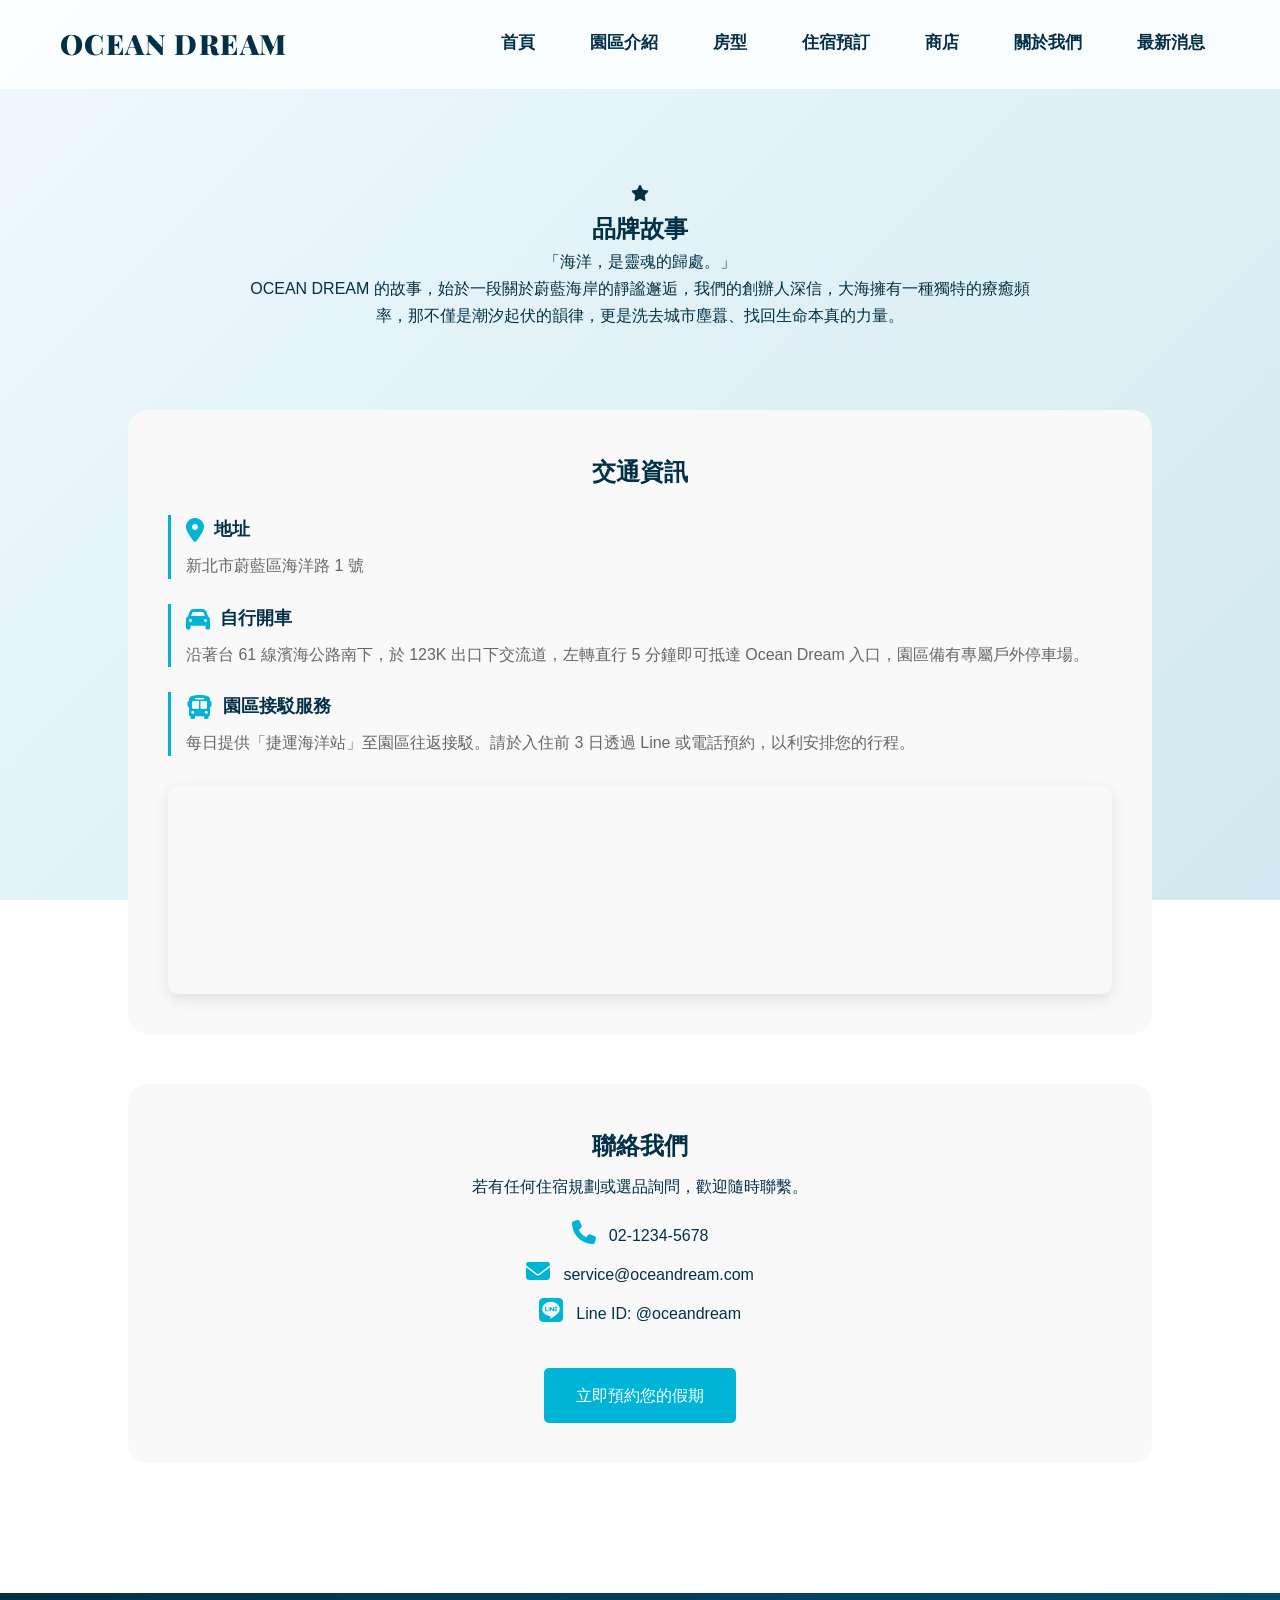
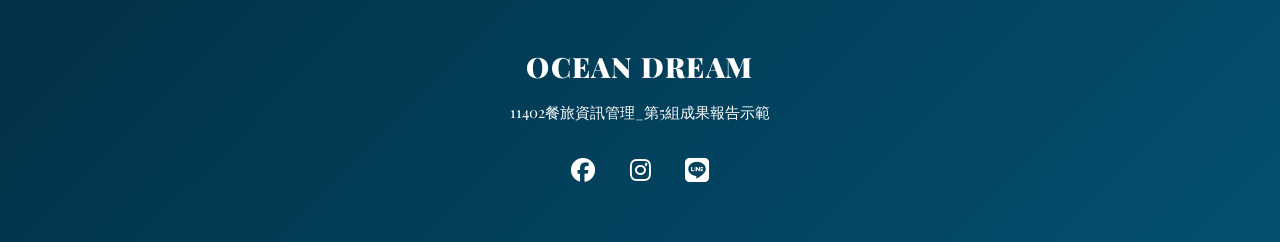
==== OCEAN DREAM/about.html @ 83efff12 "Add files via upload 11402餐旅資訊管理_第5組成果報告示範" ====
<!doctype html>
<html lang="zh-Hant-TW">
<head>
    <meta charset="utf-8">
    <link href="style.css" rel="stylesheet" type="text/css">
	<link rel="stylesheet" href="https://cdnjs.cloudflare.com/ajax/libs/font-awesome/6.5.1/css/all.min.css">
	<link rel="preconnect" href="https://fonts.googleapis.com">
<link rel="preconnect" href="https://fonts.gstatic.com" crossorigin>
<link href="https://fonts.googleapis.com/css2?family=Playfair+Display:wght@400;700;1000&display=swap" rel="stylesheet">
	
</head>

    <nav class="navbar">
        <div class="logo">Ocean Dream</div>
        
        <ul class="nav-links">
            <li><a href="index.html">首頁</a></li>
            <li><a href="introduction.html">園區介紹</a></li>
            <li><a href="room.html">房型</a></li>
            <li><a href="order.html">住宿預訂</a></li>
            <li><a href="shop.html">商店</a></li>
            <li><a href="about.html">關於我們</a></li>
            <li><a href="news.html">最新消息</a></li>
        </ul>
    </nav>
	<body class="page-about">

    <section class="about-content">
        <!-- 品牌簡介 -->
        <div class="info-block">
			<i class="fa-solid fa-star"></i>
            <h2>品牌故事</h2>
            <p>「海洋，是靈魂的歸處。」<br>
OCEAN DREAM 的故事，始於一段關於蔚藍海岸的靜謐邂逅，我們的創辦人深信，大海擁有一種獨特的療癒頻率，那不僅是潮汐起伏的韻律，更是洗去城市塵囂、找回生命本真的力量。</p>
        </div>

        <!-- 交通與聯絡 -->
        <!-- 交通區塊內 -->
<div class="contact-card">
    <h3>交通資訊</h3>
       
    <!-- 開車指引 -->
	<div class="transport-option">
        <h4><i class="fa-solid fa-location-dot"></i> 地址</h4>
        <p>新北市蔚藍區海洋路 1 號</p>
    </div>
    <div class="transport-option">
        <h4><i class="fa-solid fa-car"></i> 自行開車</h4>
        <p>沿著台 61 線濱海公路南下，於 123K 出口下交流道，左轉直行 5 分鐘即可抵達 Ocean Dream 入口，園區備有專屬戶外停車場。</p>
    </div>

    <!-- 接駁車指引 -->
    <div class="transport-option">
        <h4><i class="fa-solid fa-bus"></i> 園區接駁服務</h4>
        <p>每日提供「捷運海洋站」至園區往返接駁。請於入住前 3 日透過 Line 或電話預約，以利安排您的行程。</p>
    </div>

    <!-- 地圖區塊 -->
    <div class="map-container">
        <!-- 嵌入 Google Map 的 iframe 放置於此 -->
        <iframe src="https://www.google.com/maps/embed?..." width="100%" height="200" style="border:0; border-radius:10px;" allowfullscreen="" loading="lazy"></iframe>
    </div>
</div>

            <!-- 聯絡我們 -->
            <div class="contact-card1">
                                <h3>聯絡我們</h3>
                <p>若有任何住宿規劃或選品詢問，歡迎隨時聯繫。</p>
                <ul class="contact-list">
                    <li><i class="fa-solid fa-phone"></i> &nbsp; 02-1234-5678</li>
                    <li><i class="fa-solid fa-envelope"></i> &nbsp; service@oceandream.com</li>
                    <li><i class="fa-brands fa-line"></i> &nbsp; Line ID: @oceandream</li>
                </ul>
                <a href="order.html" class="contact-btn">立即預約您的假期</a>
            </div>
    </section>


</body>
	<footer>
		<div class="footer-logo">Ocean Dream</div>
    	<p>11402餐旅資訊管理_第5組成果報告示範</p>

    	<div class="social-icons">
        	<a href="#"><i class="fab fa-facebook"></i></a>
        	<a href="#"><i class="fab fa-instagram"></i></a>
        	<a href="#"><i class="fab fa-line"></i></a>
        	
    	</div>
	</footer>
</html>
---- OCEAN DREAM/style.css ----
/* ===== Reset ===== */
:root {
    --primary: #00b4d8;
    --secondary: #023047;
    --white: #ffffff;
    --page-bg: #f4f9fc;
    --card-shadow: 0 10px 30px rgba(2, 48, 71, 0.08);
    --light-bg: #eaf3f8;
}

* {
    padding: 0;
    margin: 0; /* 修正：統一改為 margin: 0 */
    box-sizing: border-box;
}
/* 定義淡入動畫 */
@keyframes fadeIn {
    from { opacity: 0; transform: translateY(10px); }
    to { opacity: 1; transform: translateY(0); }
}

/* 應用動畫到頁面內容 */
body {
    animation: fadeIn 0.8s ease-out forwards;
}
body {
    font-family: 'Segoe UI', Tahoma, sans-serif;
    background: linear-gradient(135deg, #eef9fd, #d1e9f0);
    background-attachment: fixed;
    color: var(--secondary);
    line-height: 1.7;
    overflow-x: hidden;
    animation: fadeIn 0.8s ease-out forwards;
}
/* 修改這段即可：讓標題專用優雅字體 */
h1, h2, h3, .logo, .footer-logo { font-family: 'Playfair Display', serif; }


/* ===== Navbar ===== */
.navbar {
    position: fixed;
    top: 0;
    width: 100%;
    display: flex;
    justify-content: space-between;
    align-items: center;
    padding: 20px 60px;
    background: rgba(255, 255, 255, 0.8);
    backdrop-filter: blur(12px);
    border-bottom: 1px solid rgba(255, 255, 255, 0.3);
    z-index: 1000;
}

.logo {
    /* Logo 仍保留 Playfair Display 展現高級渡假村氛圍 */
    font-family: 'Playfair Display', serif;
    font-size: 28px;
    font-weight: 1000;
    color: #023047;
    letter-spacing: 0.05em;
    text-transform: uppercase;
}

.navbar ul {
    display: flex;
    list-style: none;
}

.navbar li {
    margin-left: 25px;
}

/* 導覽列極簡線條風格 */
.navbar a {
    text-decoration: none;
    color: #023047;
    font-family: 'Segoe UI', sans-serif;
    font-weight: 750;
    font-size: 17px;
    padding: 15px;
    transition: 0.3s;
    position: relative;
    background: transparent !important;
}

.navbar a:hover {
    color: #0077b6;
}

.navbar a::after {
    content: '';
    position: absolute;
    bottom: 5px;
    left: 50%;
    width: 0;
    height: 1.5px;
    background: #0077b6;
    transition: 0.3s ease-out;
    transform: translateX(-50%);
}

.navbar a:hover::after {
    width: 50%;
}

/* ===== Hero (首頁版) ===== */
/* 全站與頁面背景 */
.page-index {
	font-family: 'Playfair Display', serif;
    background-color: var(--page-bg);
}

/* ===== Hero (首頁版) ===== */
.page-index .hero {
    height: 100vh;
    background: linear-gradient(rgba(2, 48, 71, 0.6), rgba(2, 48, 71, 0.6)),url('images/index1.jpg');
    background-size: cover;
    background-position: center;
    display: flex;
    justify-content: center;
    align-items: center;
    text-align: center;
    color: #FFFFFF;
}
.page-index .hero-content h1 { font-size: 4rem; margin-bottom: 20px; font-weight: 800; }
.page-index .hero-content p { font-size: 1.5rem; margin-bottom: 30px; }
.page-index .cta-btn {
    background-color: #00b4d8;
    color: var(--white);
    padding: 15px 40px;
    border-radius: 50px;
    text-decoration: none;
    font-weight: bold;
    transition: .3s;
    display: inline-block;
}
.page-index .cta-btn:hover { transform: scale(1.05); box-shadow: 0 5px 15px rgba(0, 180, 216, 0.4); }

/* ===== Section Titles ===== */
.page-index section { padding: 80px 5%; }
.page-index .section-title { 
    text-align: center; font-size: 2.2rem; margin-bottom: 50px; 
    color: var(--secondary); font-weight: 800; 
}

/* ===== Featured Tours (卡片區) ===== */
.page-index .card-container { display: flex; justify-content: center; gap: 30px; flex-wrap: wrap; }
.page-index .tour-card { 
    width: 280px; background: var(--white); border-radius: 20px; overflow: hidden; 
    box-shadow: var(--card-shadow); transition: .3s; text-align: center; padding-bottom: 20px; 
}
.page-index .tour-card:hover { transform: translateY(-10px); }
.page-index .tour-card img { width: 100%; height: 200px; object-fit: cover; margin-bottom: 15px; }
/* 已修正：將 .page-home 改回 .page-index */
.page-index .tour-card h3 { margin: 10px 0; font-size: 1.5rem; color: var(--secondary); }
.page-index .tour-card hr { width: 50px; margin: 10px auto; border: 2px solid var(--primary); }

/* ===== Advantages (優勢區背景加深) ===== */
.page-index .advantages { background: #eaf3f8; } /* 這裡比全站背景稍微深一點點，創造層次 */
.page-index .advantages-container { display: grid; grid-template-columns: repeat(auto-fit, minmax(250px, 1fr)); gap: 30px; }
.page-index .advantage-card { background: var(--white); padding: 40px; border-radius: 20px; text-align: center; box-shadow: 0 5px 15px rgba(0,0,0,0.05); }
.page-index .advantage-card i { font-size: 3rem; color: var(--primary); margin-bottom: 20px; }

/* ===== Category Cards (園區展示) ===== */
.page-index .category-cards { display: flex; justify-content: center; gap: 20px; flex-wrap: wrap; }
.page-index .category-card { width: 250px; height: 350px; border-radius: 20px; overflow: hidden; position: relative; cursor: pointer; }
.page-index .category-card img { width: 100%; height: 100%; object-fit: cover; transition: .5s; }
.page-index .category-card:hover img { transform: scale(1.1); }
.page-index .category-card h3 { position: absolute; bottom: 20px; width: 100%; text-align: center; color: white; font-size: 1.5rem; text-shadow: 0 2px 5px rgba(0,0,0,0.5); }



/* ===== 園區介紹區塊 ===== */
.page-intro section { padding: 50px 5%; }
.page-intro .section-title { text-align: center; font-size: 2.2rem; margin-bottom: 50px; color: var(--secondary); font-weight: 800; }

.page-intro .card-container { display: flex; justify-content: center; gap: 30px; flex-wrap: wrap; }
.page-intro .tour-card { background: var(--white); border-radius: 20px; overflow: hidden; box-shadow: 0 10px 30px rgba(0,0,0,0.1); transition: .3s; margin-top: 140px;}
.page-intro .card-content { display: flex; align-items: center; gap: 40px; padding: 30px; }
.page-intro .card-content img { width: 40%; height: auto; border-radius: 15px; }
.page-intro .card-text { flex: 1; }
.page-intro .card-text h3 { margin-bottom: 15px; font-size: 28px; color: var(--secondary); }
.page-intro .card-text p { margin-bottom: 10px; font-size: 16px; color: #444; }

.page-intro .theme-park-section { padding: 50px 5%; max-width: 1100px; margin: 0 auto; }

.page-intro .park-item {
    display: flex;
    align-items: center;
    gap: 60px;
    margin-bottom: 100px;
}

.page-intro .park-item.reverse { flex-direction: row-reverse; }

/* 1. 確保外層容器限制圖片溢出，並保持圓角 */
.page-intro .park-img { 
    flex: 1; 
    overflow: hidden;         /* 關鍵：讓放大後的圖片不會超出圓角範圍 */
    border-radius: 30px;      /* 確保圓角設定在此 */
}

/* 2. 圖片樣式設定 */
.page-intro .park-img img { 
    width: 100%; 
    height: 350px; 
    object-fit: cover; 
    display: block;           /* 移除圖片底部預留的微小間隙 */
    
    /* 加入過渡效果，設定放大倍率的動畫過程 */
    transition: transform 0.6s cubic-bezier(0.25, 0.46, 0.45, 0.94); 
    
    /* 陰影建議移至此處或保持在 img 上 */
    box-shadow: 0 15px 35px rgba(0,0,0,0.1);
}

/* 3. 滑鼠懸停時的放大效果 */
.page-intro .park-item:hover .park-img img { 
    transform: scale(1.08);   /* 放大 8%，這種比例看起來最高級且自然 */
}
.page-intro .park-desc { flex: 1; padding: 20px; }
.page-intro .park-desc h3 { font-size: 2.2rem; color: var(--secondary); margin-bottom: 20px; }
.page-intro .park-desc p { color: #666; line-height: 1.8; margin-bottom: 20px; }

/* 推薦設施區塊 */
.page-intro .highlight-ride {
    background: #f8fcfd;
    padding: 20px;
    border-left: 4px solid var(--primary);
    border-radius: 5px;
}
.page-intro .highlight-ride strong { color: var(--secondary); display: block; margin-bottom: 5px; }

/* ===== 夜間活動區塊 (Show Hero) ===== */
.page-intro .show-hero {
    position: relative;
    height: 50vh; /* 比主 Hero 更短一點，更有強調感 */
    background: url('https://images.unsplash.com/photo-1533174072545-7a4b6ad7a6c3?w=1600') center/cover no-repeat fixed;
    display: flex;
    justify-content: center;
    align-items: center;
    text-align: center;
    color: white;
}

.page-intro .show-hero .hero-overlay {
    background: rgba(1, 15, 30, 0.7); /* 更深的深藍色遮罩，呼應夜晚 */
}

.page-intro .show-hero .hero-content {
    z-index: 1;
}

.page-intro .show-hero h2 {
    font-size: 3.5rem;
    font-family: 'Playfair Display', serif;
    margin-bottom: 10px;
    letter-spacing: 2px;
}

.page-intro .show-hero p {
    font-size: 1.2rem;
    letter-spacing: 5px;
    text-transform: uppercase;
    color: var(--accent); /* 使用亮色點綴 */
}

/* 增加一個裝飾性標籤 */
.page-intro .show-badge {
    display: inline-block;
    margin-top: 20px;
    padding: 5px 15px;
    border: 1px solid var(--white);
    font-size: 0.8rem;
    letter-spacing: 2px;
}
/* ===== 園區服務 ===== */
.page-intro .service-list { display: grid; grid-template-columns: repeat(auto-fit, minmax(250px, 1fr)); gap: 20px; max-width: 1200px; margin: 0 auto; }
.page-intro .service-item { background: white; padding: 30px; border-radius: 15px; border-left: 5px solid var(--primary); box-shadow: 0 5px 15px rgba(0,0,0,0.05); }
/* ===== 園區服務圖標樣式 ===== */
.page-intro .service-item i {
    font-size: 2.5rem;          /* 圖標大小 */
    color: var(--primary);      /* 使用你的品牌色 */
    margin-bottom: 15px;        /* 與標題間距 */
    display: block;             /* 讓圖標獨佔一行 */
    transition: transform 0.3s; /* 輕微動效 */
}
.page-intro .service-item:hover i {
    transform: scale(1.1);      /* 滑鼠移入時圖標輕微放大 */
}


/* ===== 房間頁面專屬 (page-room) ===== */

/* 1. 橫向滾動容器 */
.page-room .room-scroll-section { 
    padding: 80px 0; 
}

.page-room .scroll-container {
    display: flex;
    overflow-x: auto;
    gap: 30px;
    padding: 20px 5%;
    scrollbar-width: thin;
}

.page-room .scroll-container::-webkit-scrollbar { height: 8px; }
.page-room .scroll-container::-webkit-scrollbar-thumb { 
    background: var(--primary); 
    border-radius: 10px; 
}

/* 2. 滾動卡片樣式 */
.page-room .scroll-card {
    flex: 0 0 320px;
    background: white;
    padding: 20px;
    border-radius: 25px;
    box-shadow: var(--card-shadow);
    transition: 0.3s;
    text-align: center;
}

.page-room .scroll-card:hover { transform: translateY(-10px); }

.page-room .scroll-card img {
    width: 100%;
    height: 200px;
    object-fit: cover;
    border-radius: 20px;
    margin-bottom: 20px;
}

.page-room .scroll-card h3 { margin-bottom: 10px; color: var(--secondary); }
.page-room .scroll-card p { 
    font-size: 0.9rem; 
    color: #666; 
    margin-bottom: 15px; 
    height: 40px; 
}

.page-room .scroll-card .price { 
    font-weight: bold; 
    color: var(--primary); 
    margin-bottom: 15px; 
}

.page-room .scroll-card .cta-btn { 
    display: inline-block; 
    padding: 10px 25px; 
    border-radius: 50px; 
    background: var(--secondary); 
    color: white; 
    text-decoration: none; 
    transition: 0.3s;
}

.page-room .scroll-card .cta-btn:hover { background: var(--primary); }

/* 3. 標題樣式 */
.page-room .section-title{
    text-align: center;
    font-size: 2.2rem;
    margin-bottom: 30px;
    color: var(--secondary);
    font-weight: 800;
    margin-top: 80px;
}

/* ===== 尊榮設施區塊 (背景改為白色) ===== */
.page-room .room-amenities-list { 
    padding: 50px 5%; 
    max-width: 1100px; 
    margin: 40px auto; /* 增加與上下區塊的間距 */
    background-color: #ffffff; /* 設定背景為白色 */
    border-radius: 30px; /* 加入圓角，更有度假感 */
    box-shadow: 0 10px 40px rgba(0,0,0,0.03); /* 加入極輕微的陰影，讓白色浮起 */
}

.page-room .amenities-grid {
    display: grid;
    grid-template-columns: repeat(auto-fit, minmax(250px, 1fr));
    gap: 40px;
}

.page-room .amenity-item {
    padding: 30px;
    text-align: center;
    transition: 0.3s;
    border-radius: 20px;
}

/* 圖標樣式 */
.page-room .amenity-item i {
    font-size: 3rem;
    color: var(--primary);
    margin-bottom: 25px;
    display: block;
    transition: 0.3s;
}

.page-room .amenity-item:hover i {
    transform: scale(1.15);
    color: var(--secondary);
}

/* 文字樣式 */
.page-room .amenity-item h3 {
    font-size: 1.4rem;
    margin-bottom: 15px;
    color: var(--secondary);
}

.page-room .amenity-item p {
    color: #666;
    line-height: 1.6;
    font-size: 1rem;
}

/* ===== 住宿預訂頁面專屬樣式 (page-order) ===== */

.page-order .booking-section { 
    padding: 100px 5%; 
    min-height: 80vh;
}

.page-order .booking-container {
    max-width: 600px;
    margin-top: 20px;
    margin-right: auto;
    margin-left: auto;
    margin-bottom: 0;
    background: white;
    padding: 40px;
    border-radius: 20px;
    box-shadow: var(--card-shadow);
}

.page-order .section-title { 
    text-align: center; 
    font-size: 2rem; 
    margin-bottom: 30px; 
    color: var(--secondary); 
}
/* 容器層：確保內部元素置中 */
.page-order .form-header {
    text-align: center;
    margin-bottom: 30px;
}

/* 主標題：稍微放大並加粗 */
.page-order .section-title { 
    font-size: 2rem;
    margin-bottom: 10px; /* 控制與小字的距離 */
    color: var(--secondary);
    font-weight: 700;
}

/* 小字副標題：優雅、輕盈 */
.page-order .section-subtitle {
    color: var(--secondary);
    font-size: 1rem;
    font-weight: 300;
    opacity: 0.8;
    margin: 0;
    line-height: 1.5;
}
.page-order .form-group { margin-bottom: 20px; }

.page-order .form-group label { 
    display: block; 
    margin-bottom: 8px; 
    color: var(--secondary); 
    font-weight: bold; 
}

.page-order .form-group input, 
.page-order .form-group select { 
    width: 100%; 
    padding: 12px; 
    border: 1px solid #ddd; 
    border-radius: 10px; 
    font-size: 1rem; 
}

.page-order .date-inputs { display: flex; gap: 10px; }

.page-order .total-price { 
    font-size: 1.5rem; 
    color: var(--primary); 
    font-weight: 800; 
    margin: 25px 0; 
    text-align: center; 
    padding: 15px;
    background: #f8fcfd;
    border-radius: 10px;
}

.page-order .cta-btn { 
    width: 100%; 
    border: none; 
    cursor: pointer; 
    font-size: 1.1rem; 
    background-color: var(--primary);
    color: white;
    padding: 15px;
    border-radius: 50px;
    transition: 0.3s;
}

.page-order .cta-btn:hover { 
    background-color: var(--secondary); 
	transform: translateY(-3px);
    box-shadow: 0 5px 15px rgba(0,0,0,0.2); 
}


/* 商店頁面專屬佈局 */
.page-shop .shop-section { 
    padding: 80px 10%; 
    background: 0 10px 30px rgba(2, 48, 71, 0.08);
}
.page-shop .shop-header { text-align: center; margin-top: 60px; margin-bottom: 80px; }


/* 標題與內文 */
.page-shop .shop-header .section-title {
    font-size: 3rem;
    color: var(--secondary);
    margin-bottom: 25px;
    letter-spacing: 2px; /* 增加字距，顯得貴氣 */
    text-transform: uppercase;
}

.page-shop .shop-header .shop-intro {
    font-size: 1rem;
    line-height: 2;
    color: var(--secondary);
    margin-top: 0;
    margin-bottom: 0;
    font-weight: 300;
}

/* 裝飾線：增加細節質感 */
.page-shop .header-line {
    width: 60px;
    height: 2px;
    background: var(--primary);
    margin-top: 0;
    margin-right: auto;
    margin-left: auto;
    margin-bottom: 30px;
}
/* 分類區塊樣式 */
.page-shop .category-block { margin-bottom: 80px; }
.page-shop .category-title { 
    font-size: 1.6rem; color: var(--secondary); margin-bottom: 30px; 
    border-bottom: 2px solid var(--secondary); padding-bottom: 10px; display: inline-block;
}
.page-shop .category-title i { color: var(--primary)}

/* 網格系統 (3欄位) */
.page-shop .shop-grid { 
    display: grid; grid-template-columns: repeat(auto-fit, minmax(300px, 1fr)); gap: 40px; 
}

/* 商品卡片質感 */
.page-shop .product-card { 
    text-align: center; 
    background: #ffffff; /* 強制設定白色背景 */
    border: 1px solid #f0f0f0; /* 給一個淡淡的邊框，區隔白色背景 */
    padding: 20px; 
    border-radius: 15px; 
    transition: 0.4s; 
    box-shadow: 0 4px 6px rgba(0,0,0,0.03); /* 加入極淡的陰影，讓白色卡片有層次 */
}

.page-shop .product-card:hover { 
    transform: translateY(-10px); 
    box-shadow: 0 15px 30px rgba(0,0,0,0.1); /* 滑鼠滑過時加深陰影，產生「浮起來」的效果 */
}
.page-shop .product-card img { width: 100%; height: 280px; object-fit: cover; border-radius: 10px; margin-bottom: 20px; }
.page-shop .product-card .price { color: var(--primary); font-weight: bold; margin-bottom: 10px; }
.page-shop .product-card .description { font-size: 0.9rem; color: #666; height: 50px; margin-bottom: 20px; }

/* 按鈕風格 */
.page-shop .add-to-cart { 
    background: transparent; border: 1px solid var(--secondary); color: var(--secondary);
    padding: 10px 25px; border-radius: 5px; cursor: pointer; transition: 0.3s;
}
.page-shop .add-to-cart:hover { background: var(--secondary); color: #fff; }

/* 底部服務區 */
.page-shop .shop-support i { font-size: 2rem; color: var(--primary); margin-bottom: 15px; }
.page-shop .shop-support { text-align: center; margin-top: 50px; padding: 50px; border-top: 1px solid #eee; background-color: #FFFFFF; background-color: transparent}


/* 內容區塊 */
.page-about .about-content { padding: 80px 10%; background:  0 10px 30px rgba(2, 48, 71, 0.08)}
.page-about .info-block { text-align: center; max-width: 800px; margin: 0 auto 80px; margin-top: 100px;}
.page-about .info-block {
	font-size: 1rem;
	}
.page-about .contact-card {
    background: #f9f9f9;
    padding: 40px;
    border-radius: 20px;
    text-align: left;
    margin-bottom: 50px;
}

.page-about .contact-card1{
    background: #f9f9f9;
    padding: 40px;
    border-radius: 20px;
    text-align: center;
    margin-bottom: 50px;
}
.page-about .contact-card h3{
    font-size: 1.5rem;    /* 標題放大 */
    margin-bottom: 25px;
    color: var(--secondary);
    text-align: center;
} 
.page-about .contact-card1 h3 {
    font-size: 1.5rem;    /* 標題放大 */
    margin-bottom: 8px;
    color: var(--secondary);
}
.page-about .contact-card i {
    font-size: 1.5rem;
    color: var(--primary);
}

.page-about .contact-card1 i {
    font-size: 1.5rem;
    color: var(--primary);
}
/* 交通選項區塊 */
.page-about .transport-option {
    margin-bottom: 25px;
    padding-left: 15px;
    border-left: 3px solid var(--primary); /* 左側邊線作為視覺裝飾 */
}

.page-about .transport-option h4 {
	font-size: 1.1rem;
	margin: 0 0 8px 0;
    color: var(--secondary);
    display: flex;
    align-items: center;
    gap: 10px;
}

.page-about .transport-option p {
    font-size: 1rem;
    color: #666;
    line-height: 1.6;
}

/* 地圖容器微調 */
.page-about .map-container {
    margin-top: 30px;
    border-radius: 10px;
    overflow: hidden;
    box-shadow: 0 5px 15px rgba(0,0,0,0.1);
}

/* 地圖佔位符 */
.page-about .map-placeholder { 
    background: #eee; height: 200px; margin-top: 20px; display: flex; 
    align-items: center; justify-content: center; border-radius: 10px; 
}

/* 聯絡列表 */
.page-about .contact-list { list-style: none; padding: 0; margin: 20px 0; }
.page-about .contact-list li { margin-bottom: 10px; }

/* 按鈕 */
.page-about .contact-btn { 
    display: inline-block; 
    padding: 12px 30px; 
    background: var(--primary); 
    color: white; 
    border-radius: 5px; 
    text-decoration: none; 
    margin-top: 20px;
    
    /* 核心：定義過渡效果 */
    transition: all 0.4s ease; 
    border: 2px solid var(--primary); /* 預留邊框，避免 hover 時變形 */
}

/* 滑鼠懸停後的樣式 */
.page-about .contact-btn:hover {
    background: transparent; /* 背景變透明，露出邊框 */
    color: var(--primary);    /* 文字變成品牌色 */
    cursor: pointer;
    transform: translateY(-3px); /* 輕微上浮，增加立體感 */
    box-shadow: 0 10px 20px rgba(0,0,0,0.15); /* 增加陰影，強化浮起效果 */
}



/* --- 最新消息頁面專屬樣式 --- */

/* 頁面標題區 */

.page-news .news-container { padding: 50px 10%; max-width: 1300px; margin: 0 auto; }

/* 焦點新聞 (Feature) */
/* 外層容器 */
.page-news .news-features-wrapper {
    display: flex;
    flex-direction: column;
    gap: 80px; /* 每一則新聞間的距離 */
    padding: 50px 10%;
}

/* 基礎設定 */
.page-news .news-feature {
    display: flex;
    align-items: center;
    gap: 60px;
    padding: 30px; /* 給予一點內邊距，方便陰影顯示 */
    border-radius: 25px;
    transition: all 0.5s ease; /* 平滑過渡效果 */
    background: transparent;
}

.page-news .news-feature img {
    width: 50%;
    height: 350px;
    object-fit: cover;
    border-radius: 20px;
    transition: transform 0.6s ease; /* 圖片放大動畫 */
}
.page-news .news-feature:hover {
    background: #ffffff; /* 懸停時出現淺色底，凸顯該區塊 */
    box-shadow: 0 20px 40px rgba(0,0,0,0.08); /* 浮起感 */
}
.page-news .news-feature:hover img {
    transform: scale(1.03); /* 圖片微微放大 */
}
.page-news .read-more {
    display: inline-block;
    transition: 0.3s;
}
.page-news .news-feature:hover .read-more {
    padding-left: 10px; /* 懸停時文字向右輕微移動，引導點擊 */
    color: var(--secondary); /* 顏色變化 */
}

.page-news .feature-content { width: 50%; }

/* 核心技巧：偶數項 (第2則) 將左右順序顛倒 */
.page-news .news-feature:nth-child(even) {
    flex-direction: row-reverse;
}

/* 響應式：手機版自動恢復直向排列 */
@media (max-width: 768px) {
    .page-news .news-feature,
    .page-news .news-feature:nth-child(even) {
        flex-direction: column;
    }
    .page-news .news-feature img,
    .page-news .feature-content {
        width: 100%;
    }
}
.page-news .feature-content h3 { font-size: 2rem; color: var(--secondary); margin: 15px 0; }

/* 消息列表格線 */
.page-news .news-grid { display: grid; grid-template-columns: repeat(3, 1fr); gap: 30px; margin-top: 100px;}
.page-news .news-card { padding: 20px; border: 1px solid #eee; border-radius: 15px; background: #fff; transition: 0.3s; }
.page-news .news-card:hover { border-color: var(--primary); }

/* 標籤樣式 */
.page-news .tag { 
    display: inline-block; font-size: 0.8rem; background: #eef7f9; 
    color: var(--primary); padding: 5px 12px; border-radius: 20px; margin-bottom: 15px; 
}

.page-news .read-more { color: var(--primary); font-weight: bold; text-decoration: none; border-bottom: 2px solid var(--primary); }


/* ===== Footer ===== */
footer {
    background: linear-gradient(135deg, #023047, #03506f);
    color: white;
    text-align: center;
    padding: 50px 10px;
    font-family: 'Segoe UI', sans-serif;
}

footer h2 {
    font-family: 'Playfair Display', serif;
    font-size: 36px;
    margin-bottom: 15px;
}
.footer-logo {
    font-family: 'Playfair Display', serif;
    font-size: 28px;
    font-weight: 1000;
    color: #FFFFFF;
    letter-spacing: 0.05em;
    text-transform: uppercase;
    margin-bottom: 10px; /* 與下方文字的距離 */
}

footer p {
    font-family: 'Playfair Display', sans-serif;
	font-size: 15px;
    }
.social-icons { margin-top: 25px; }

.social-icons a {
    color: white;
    margin: 0 15px;
    font-size: 24px;
    transition: 0.3s;
}

.social-icons a:hover { color: #90e0ef; }

.copyright {
    margin-top: 35px;
    color: #bbb;
    font-size: 14px;
}

/* ===== RWD ===== */
@media(max-width: 992px) {
    .navbar { flex-direction: column; padding: 15px; }
    .navbar ul { margin-top: 15px; flex-wrap: wrap; justify-content: center; }
}

@media(max-width: 480px) {
    .navbar li { margin: 0 8px; }
    .navbar a { font-size: 14px; }
}
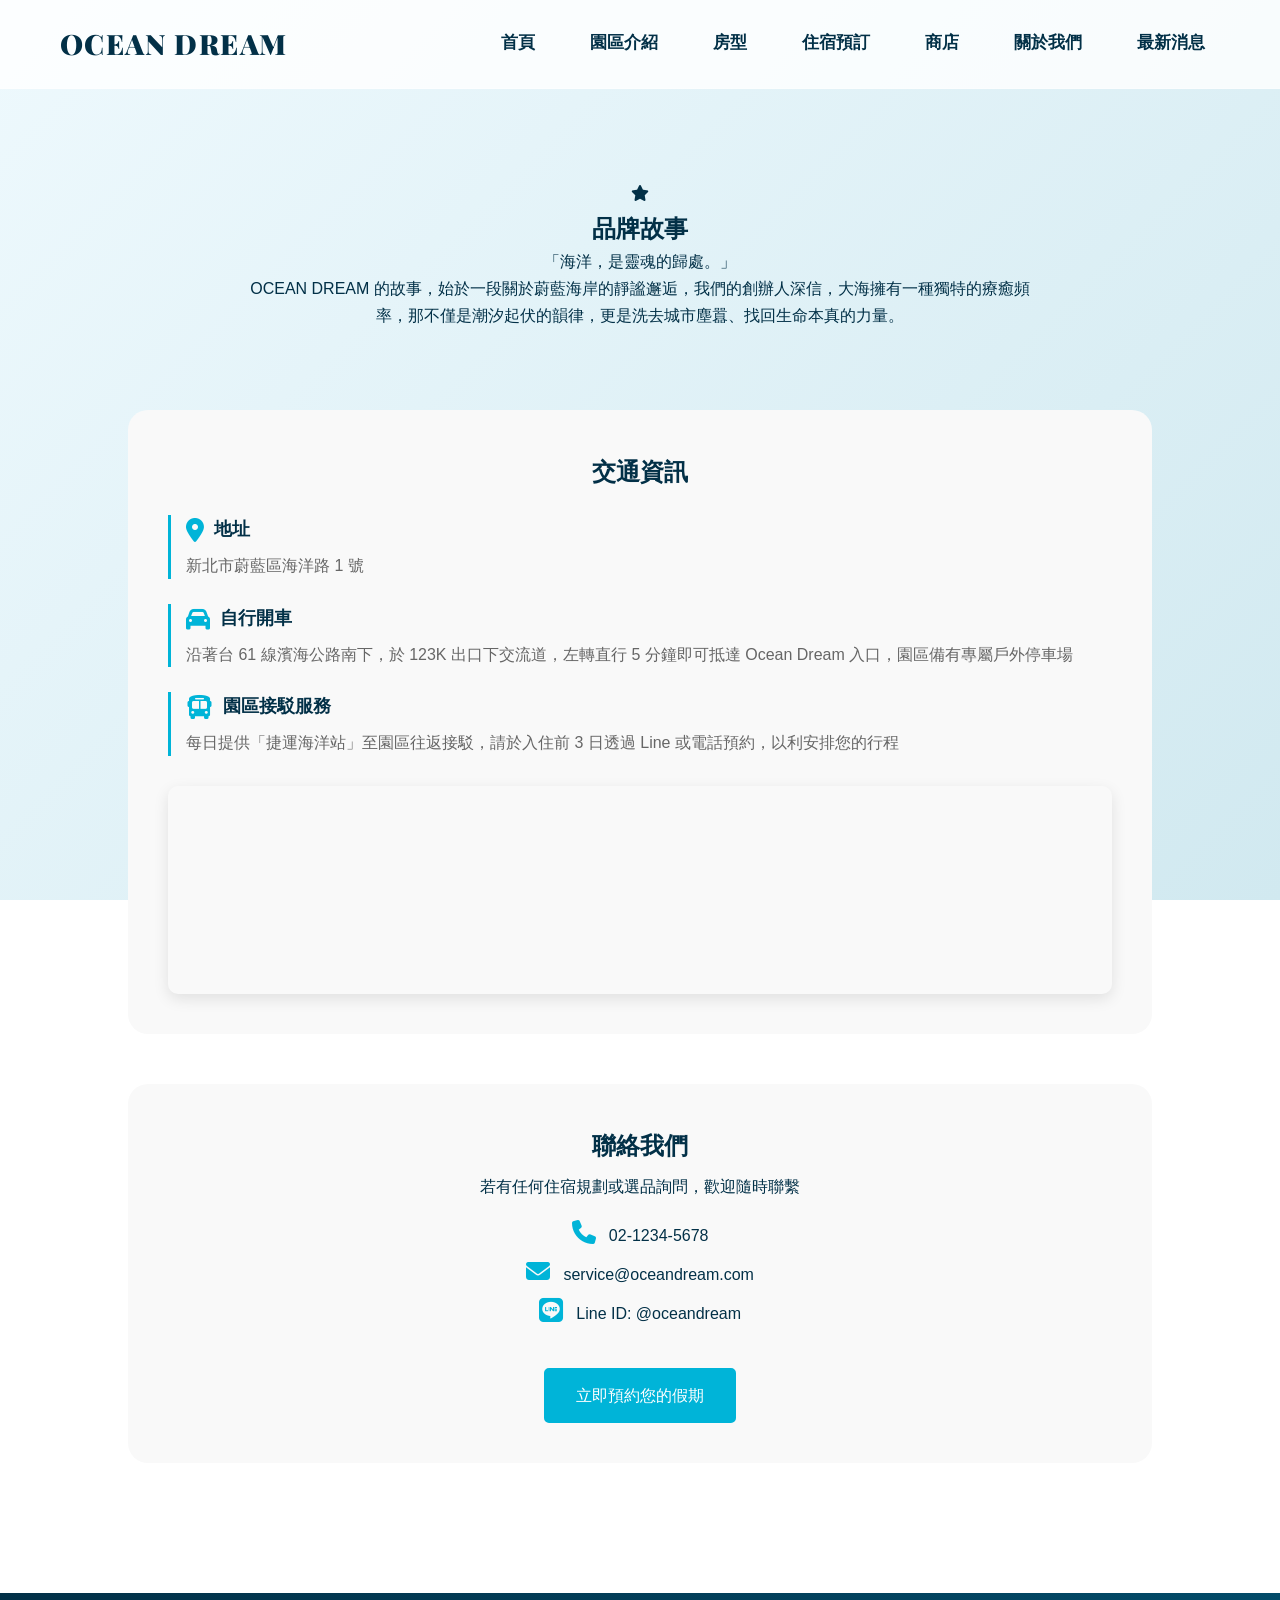
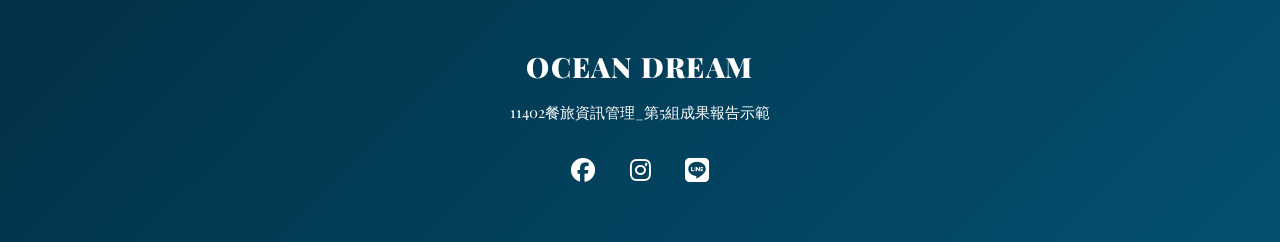
==== commit 3ddd0c72: "Update about.html" ====
--- a/OCEAN DREAM/about.html
+++ b/OCEAN DREAM/about.html
@@ -46,13 +46,13 @@
     </div>
     <div class="transport-option">
         <h4><i class="fa-solid fa-car"></i> 自行開車</h4>
-        <p>沿著台 61 線濱海公路南下，於 123K 出口下交流道，左轉直行 5 分鐘即可抵達 Ocean Dream 入口，園區備有專屬戶外停車場。</p>
+        <p>沿著台 61 線濱海公路南下，於 123K 出口下交流道，左轉直行 5 分鐘即可抵達 Ocean Dream 入口，園區備有專屬戶外停車場</p>
     </div>
 
     <!-- 接駁車指引 -->
     <div class="transport-option">
         <h4><i class="fa-solid fa-bus"></i> 園區接駁服務</h4>
-        <p>每日提供「捷運海洋站」至園區往返接駁。請於入住前 3 日透過 Line 或電話預約，以利安排您的行程。</p>
+        <p>每日提供「捷運海洋站」至園區往返接駁，請於入住前 3 日透過 Line 或電話預約，以利安排您的行程</p>
     </div>
 
     <!-- 地圖區塊 -->
@@ -65,7 +65,7 @@
             <!-- 聯絡我們 -->
             <div class="contact-card1">
                                 <h3>聯絡我們</h3>
-                <p>若有任何住宿規劃或選品詢問，歡迎隨時聯繫。</p>
+                <p>若有任何住宿規劃或選品詢問，歡迎隨時聯繫</p>
                 <ul class="contact-list">
                     <li><i class="fa-solid fa-phone"></i> &nbsp; 02-1234-5678</li>
                     <li><i class="fa-solid fa-envelope"></i> &nbsp; service@oceandream.com</li>
@@ -88,4 +88,4 @@
         	
     	</div>
 	</footer>
-</html>+</html>
--- a/OCEAN DREAM/style.css
+++ b/OCEAN DREAM/style.css
@@ -770,6 +770,7 @@
         width: 100%;
     }
 }
+.page-news .news-card h3 {margin-bottom: 15px;}
 .page-news .feature-content h3 { font-size: 2rem; color: var(--secondary); margin: 15px 0; }
 
 /* 消息列表格線 */
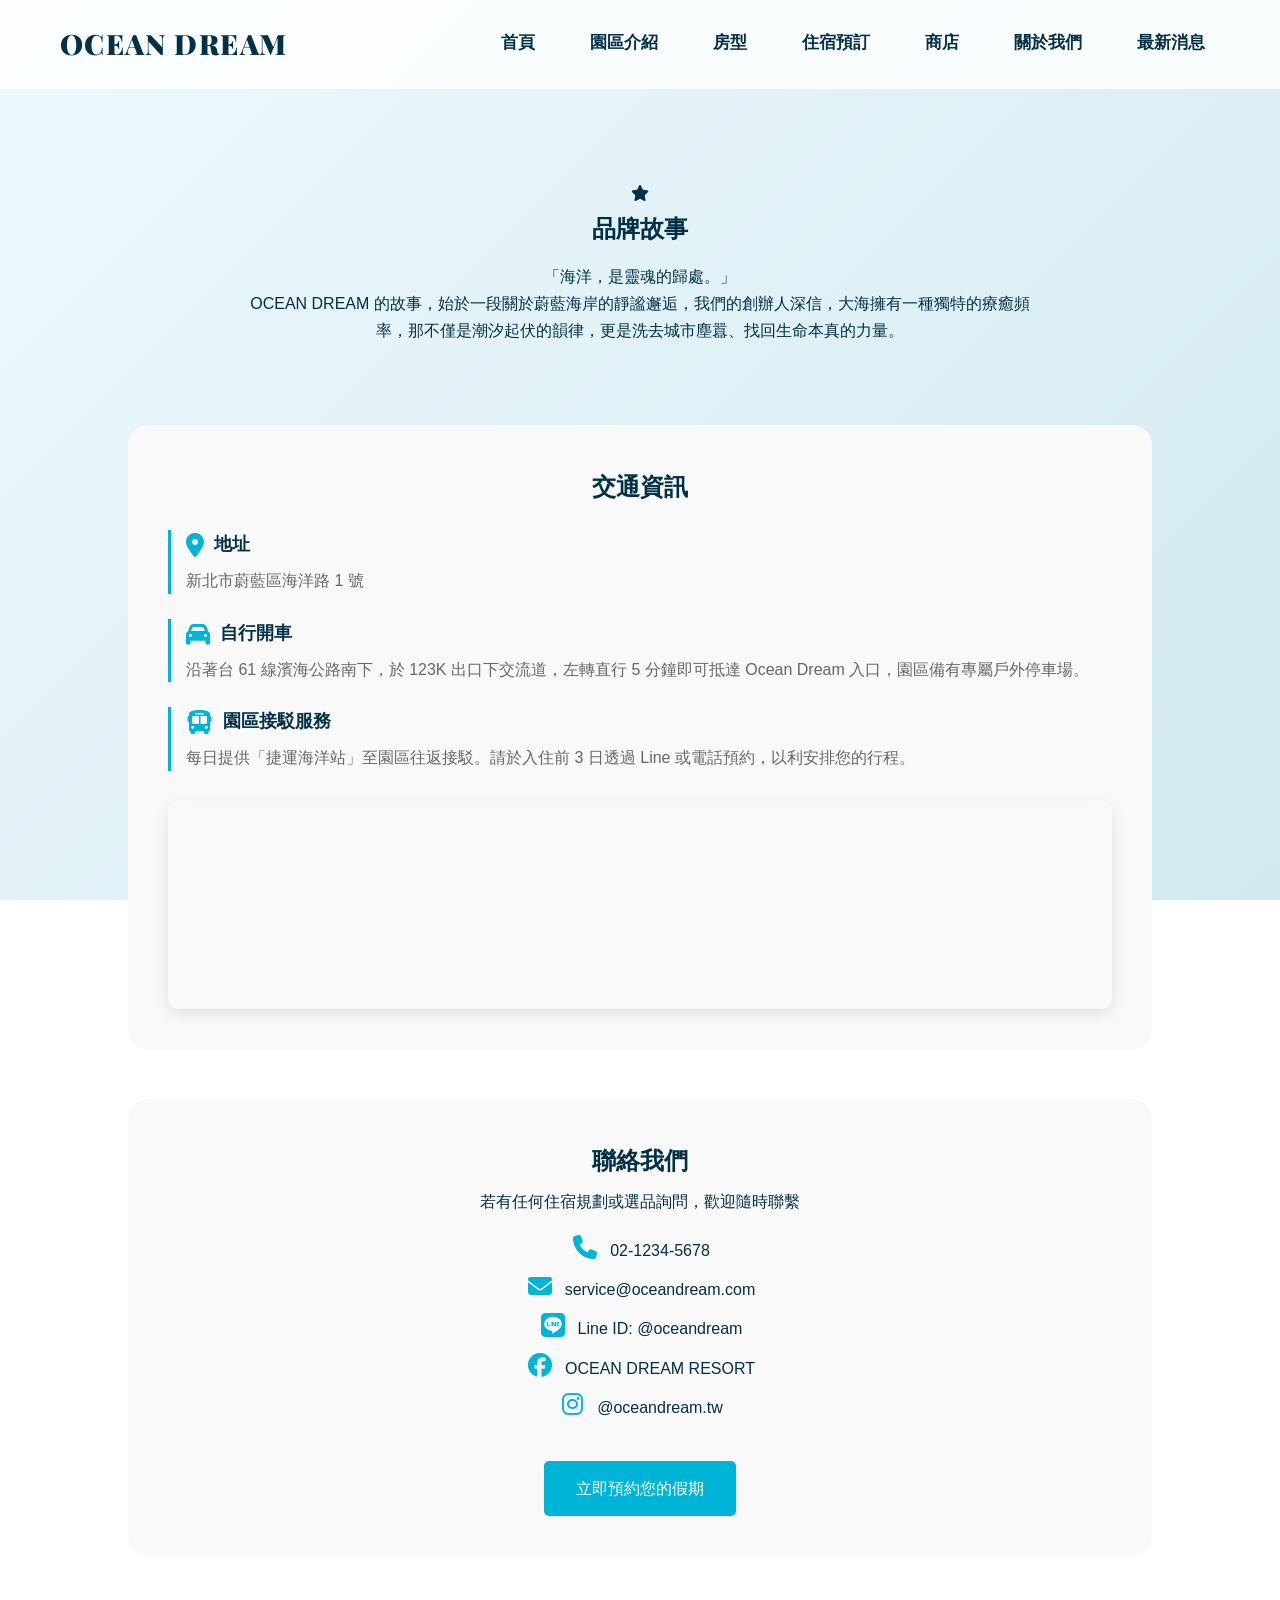
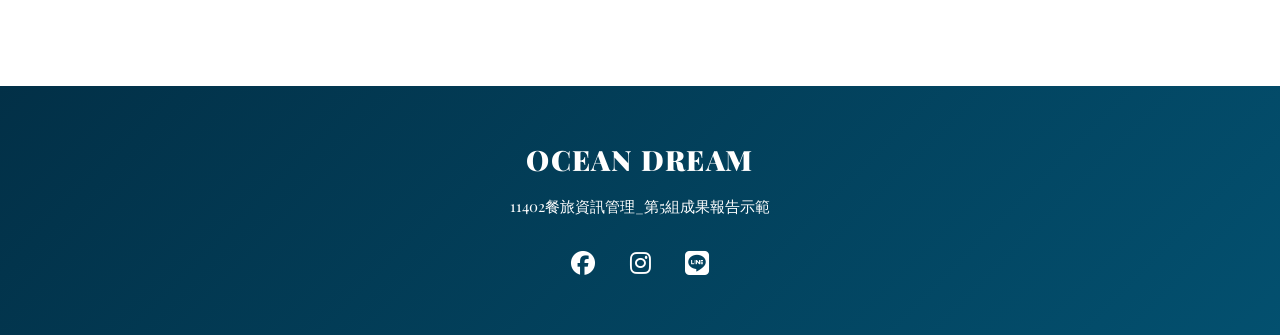
==== commit 8d8f3218: "Update about.html" ====
--- a/OCEAN DREAM/about.html
+++ b/OCEAN DREAM/about.html
@@ -46,13 +46,13 @@
     </div>
     <div class="transport-option">
         <h4><i class="fa-solid fa-car"></i> 自行開車</h4>
-        <p>沿著台 61 線濱海公路南下，於 123K 出口下交流道，左轉直行 5 分鐘即可抵達 Ocean Dream 入口，園區備有專屬戶外停車場</p>
+        <p>沿著台 61 線濱海公路南下，於 123K 出口下交流道，左轉直行 5 分鐘即可抵達 Ocean Dream 入口，園區備有專屬戶外停車場。</p>
     </div>
 
     <!-- 接駁車指引 -->
     <div class="transport-option">
         <h4><i class="fa-solid fa-bus"></i> 園區接駁服務</h4>
-        <p>每日提供「捷運海洋站」至園區往返接駁，請於入住前 3 日透過 Line 或電話預約，以利安排您的行程</p>
+        <p>每日提供「捷運海洋站」至園區往返接駁。請於入住前 3 日透過 Line 或電話預約，以利安排您的行程。</p>
     </div>
 
     <!-- 地圖區塊 -->
@@ -67,9 +67,11 @@
                                 <h3>聯絡我們</h3>
                 <p>若有任何住宿規劃或選品詢問，歡迎隨時聯繫</p>
                 <ul class="contact-list">
-                    <li><i class="fa-solid fa-phone"></i> &nbsp; 02-1234-5678</li>
-                    <li><i class="fa-solid fa-envelope"></i> &nbsp; service@oceandream.com</li>
-                    <li><i class="fa-brands fa-line"></i> &nbsp; Line ID: @oceandream</li>
+                    <li><i class="fa-solid fa-phone"></i>02-1234-5678</li>
+                    <li><i class="fa-solid fa-envelope"></i>service@oceandream.com</li>
+                    <li><i class="fa-brands fa-line"></i>Line ID: @oceandream</li>
+					<li><i class="fa-brands fa-facebook"></i>OCEAN DREAM RESORT</li>
+					<li><i class="fa-brands fa-instagram"></i>@oceandream.tw</li>
                 </ul>
                 <a href="order.html" class="contact-btn">立即預約您的假期</a>
             </div>
--- a/OCEAN DREAM/style.css
+++ b/OCEAN DREAM/style.css
@@ -10,7 +10,7 @@
 
 * {
     padding: 0;
-    margin: 0; /* 修正：統一改為 margin: 0 */
+    margin: 0; /* 統一改為 margin: 0 */
     box-sizing: border-box;
 }
 /* 定義淡入動畫 */
@@ -32,7 +32,7 @@
     overflow-x: hidden;
     animation: fadeIn 0.8s ease-out forwards;
 }
-/* 修改這段即可：讓標題專用優雅字體 */
+/* 讓標題專用優雅字體 */
 h1, h2, h3, .logo, .footer-logo { font-family: 'Playfair Display', serif; }
 
 
@@ -122,8 +122,9 @@
     text-align: center;
     color: #FFFFFF;
 }
+.page-index .hero-content span { font-size: 20px; }
 .page-index .hero-content h1 { font-size: 4rem; margin-bottom: 20px; font-weight: 800; }
-.page-index .hero-content p { font-size: 1.5rem; margin-bottom: 30px; }
+.page-index .hero-content p { font-size: 1.3rem; margin-bottom: 30px; }
 .page-index .cta-btn {
     background-color: #00b4d8;
     color: var(--white);
@@ -230,7 +231,7 @@
     border-radius: 5px;
 }
 .page-intro .highlight-ride strong { color: var(--secondary); display: block; margin-bottom: 5px; }
-
+.page-intro .highlight-ride p {  margin-bottom: 5px; }
 /* ===== 夜間活動區塊 (Show Hero) ===== */
 .page-intro .show-hero {
     position: relative;
@@ -276,7 +277,10 @@
 }
 /* ===== 園區服務 ===== */
 .page-intro .service-list { display: grid; grid-template-columns: repeat(auto-fit, minmax(250px, 1fr)); gap: 20px; max-width: 1200px; margin: 0 auto; }
-.page-intro .service-item { background: white; padding: 30px; border-radius: 15px; border-left: 5px solid var(--primary); box-shadow: 0 5px 15px rgba(0,0,0,0.05); }
+.page-intro .service-item { background: white; padding: 25px; border-radius: 15px; border-left: 5px solid var(--primary); box-shadow: 0 5px 15px rgba(0,0,0,0.05); }
+
+.page-intro .service-item p { color: #666666; }
+
 /* ===== 園區服務圖標樣式 ===== */
 .page-intro .service-item i {
     font-size: 2.5rem;          /* 圖標大小 */
@@ -454,18 +458,19 @@
     font-size: 2rem;
     margin-bottom: 10px; /* 控制與小字的距離 */
     color: var(--secondary);
-    font-weight: 700;
+    font-weight: 750;
 }
 
 /* 小字副標題：優雅、輕盈 */
 .page-order .section-subtitle {
-    color: var(--secondary);
+    color: #666666;
     font-size: 1rem;
-    font-weight: 300;
+    font-weight: 400;
     opacity: 0.8;
     margin: 0;
     line-height: 1.5;
 }
+
 .page-order .form-group { margin-bottom: 20px; }
 
 .page-order .form-group label { 
@@ -489,7 +494,7 @@
 .page-order .total-price { 
     font-size: 1.5rem; 
     color: var(--primary); 
-    font-weight: 800; 
+    font-weight: 650; 
     margin: 25px 0; 
     text-align: center; 
     padding: 15px;
@@ -539,18 +544,7 @@
     color: var(--secondary);
     margin-top: 0;
     margin-bottom: 0;
-    font-weight: 300;
-}
-
-/* 裝飾線：增加細節質感 */
-.page-shop .header-line {
-    width: 60px;
-    height: 2px;
-    background: var(--primary);
-    margin-top: 0;
-    margin-right: auto;
-    margin-left: auto;
-    margin-bottom: 30px;
+    font-weight: 360;
 }
 /* 分類區塊樣式 */
 .page-shop .category-block { margin-bottom: 80px; }
@@ -580,6 +574,7 @@
     transform: translateY(-10px); 
     box-shadow: 0 15px 30px rgba(0,0,0,0.1); /* 滑鼠滑過時加深陰影，產生「浮起來」的效果 */
 }
+.page-shop .product-card h3 {margin-bottom: 12px; }
 .page-shop .product-card img { width: 100%; height: 280px; object-fit: cover; border-radius: 10px; margin-bottom: 20px; }
 .page-shop .product-card .price { color: var(--primary); font-weight: bold; margin-bottom: 10px; }
 .page-shop .product-card .description { font-size: 0.9rem; color: #666; height: 50px; margin-bottom: 20px; }
@@ -601,6 +596,9 @@
 .page-about .info-block { text-align: center; max-width: 800px; margin: 0 auto 80px; margin-top: 100px;}
 .page-about .info-block {
 	font-size: 1rem;
+	}
+.page-about .info-block h2 {
+	margin-bottom: 15px;
 	}
 .page-about .contact-card {
     background: #f9f9f9;
@@ -676,6 +674,10 @@
 /* 聯絡列表 */
 .page-about .contact-list { list-style: none; padding: 0; margin: 20px 0; }
 .page-about .contact-list li { margin-bottom: 10px; }
+.page-about .contact-list li i {
+    width: 30px;           /* 給圖示一個固定的寬度 */
+	margin-right: 10px;    /* 圖示與文字保持間距 */
+}
 
 /* 按鈕 */
 .page-about .contact-btn { 
@@ -728,7 +730,7 @@
     transition: all 0.5s ease; /* 平滑過渡效果 */
     background: transparent;
 }
-
+.page-news .news-feature p { color: #666666; margin-bottom: 15px;}
 .page-news .news-feature img {
     width: 50%;
     height: 350px;
@@ -771,7 +773,8 @@
     }
 }
 .page-news .news-card h3 {margin-bottom: 15px;}
-.page-news .feature-content h3 { font-size: 2rem; color: var(--secondary); margin: 15px 0; }
+.page-news .news-card p { color: #666666; }
+.page-news .feature-content h3 { font-size: 2rem; color: var(--secondary); margin: 15px 0;}
 
 /* 消息列表格線 */
 .page-news .news-grid { display: grid; grid-template-columns: repeat(3, 1fr); gap: 30px; margin-top: 100px;}
